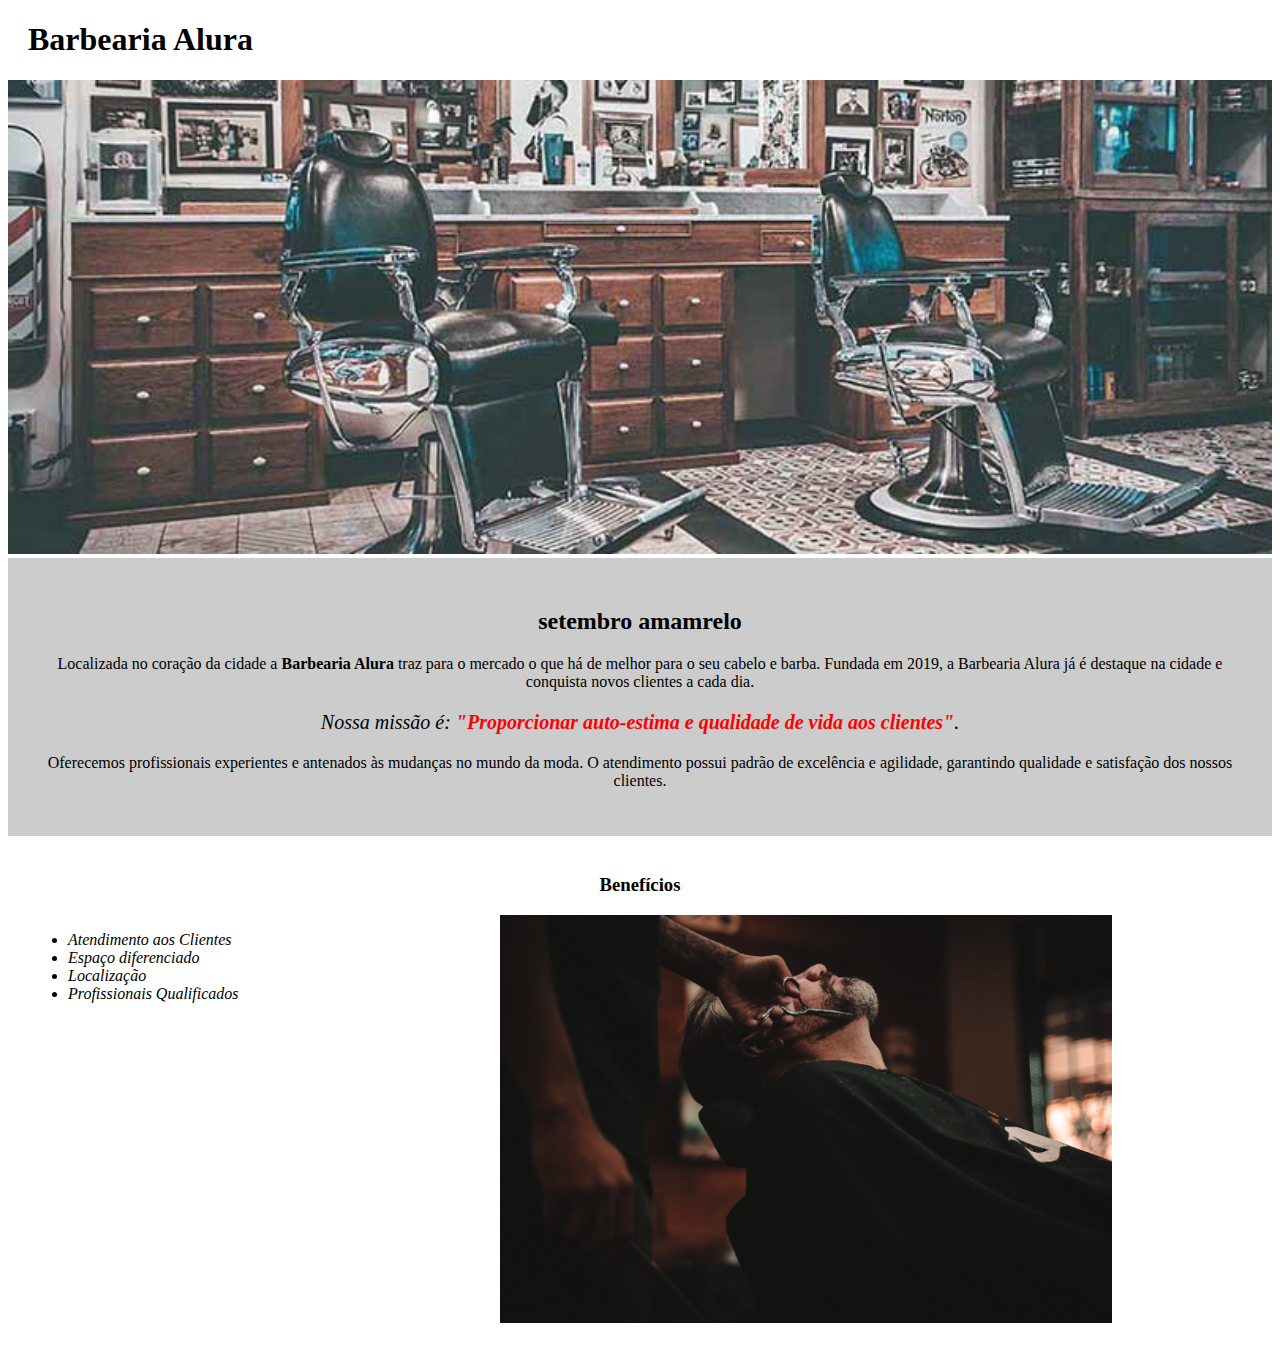
==== index.html @ 065edf8f "Add files via upload" ====
<!DOCTYPE html>
<html lang="pt-br">
	<head>
		<meta charset="UTF-8">
		<title>Barbearia Alura</title>
		<link rel="stylesheet" href="style.css">
	</head>

	<body>
		<header>
			<h1 class="titulo-principal">Barbearia Alura</h1>
		</header>
		<img id="banner" src="banner.jpg">
		<div class="principal">
			<h2 class="titulo-centralizado">setembro amamrelo</h2>
	 
			<p>Localizada no coração da cidade a <strong>Barbearia Alura</strong> traz para o mercado o que há de melhor para o seu cabelo e barba. Fundada em 2019, a Barbearia Alura já é destaque na cidade e conquista novos clientes a cada dia.</p>

			<p id="missao"><em>Nossa missão é: <strong>"Proporcionar auto-estima e qualidade de vida aos clientes"</strong>.</em></p>

			<p>Oferecemos profissionais experientes e antenados às mudanças no mundo da moda. O atendimento possui padrão de excelência e agilidade, garantindo qualidade e satisfação dos nossos clientes.</p>
		</div>

		<div class="beneficios">
			<h3 class="titulo-centralizado">Benefícios</h3>

			<ul>
				<li class="itens">Atendimento aos Clientes</li>
				<li class="itens">Espaço diferenciado</li>
				<li class="itens">Localização</li>
				<li class="itens">Profissionais Qualificados</li>
			</ul>

			<img src="beneficios.jpg" class="imagembeneficios">
		</div>
	</body>
</html>
---- style.css ----
#banner {
	width:100%;
}

.principal{
	background: #CCCCCC;
	padding: 30px;
}

.titulo-principal {
	padding-left: 20px;
}

.titulo-centralizado {
	text-align: center
}

p {
	text-align: center;
}

#missao {
	font-size: 20px
}

em strong {
	color: #FF0000;
}

.itens {
	font-style: italic
}

.beneficios {
	background: #FFFFFF;
	padding: 20px;
}

ul {
	display: inline-block;
	vertical-align: top;
	width: 20%;
	margin-right: 15%;
}

.imagembeneficios {
	width: 50%;
}
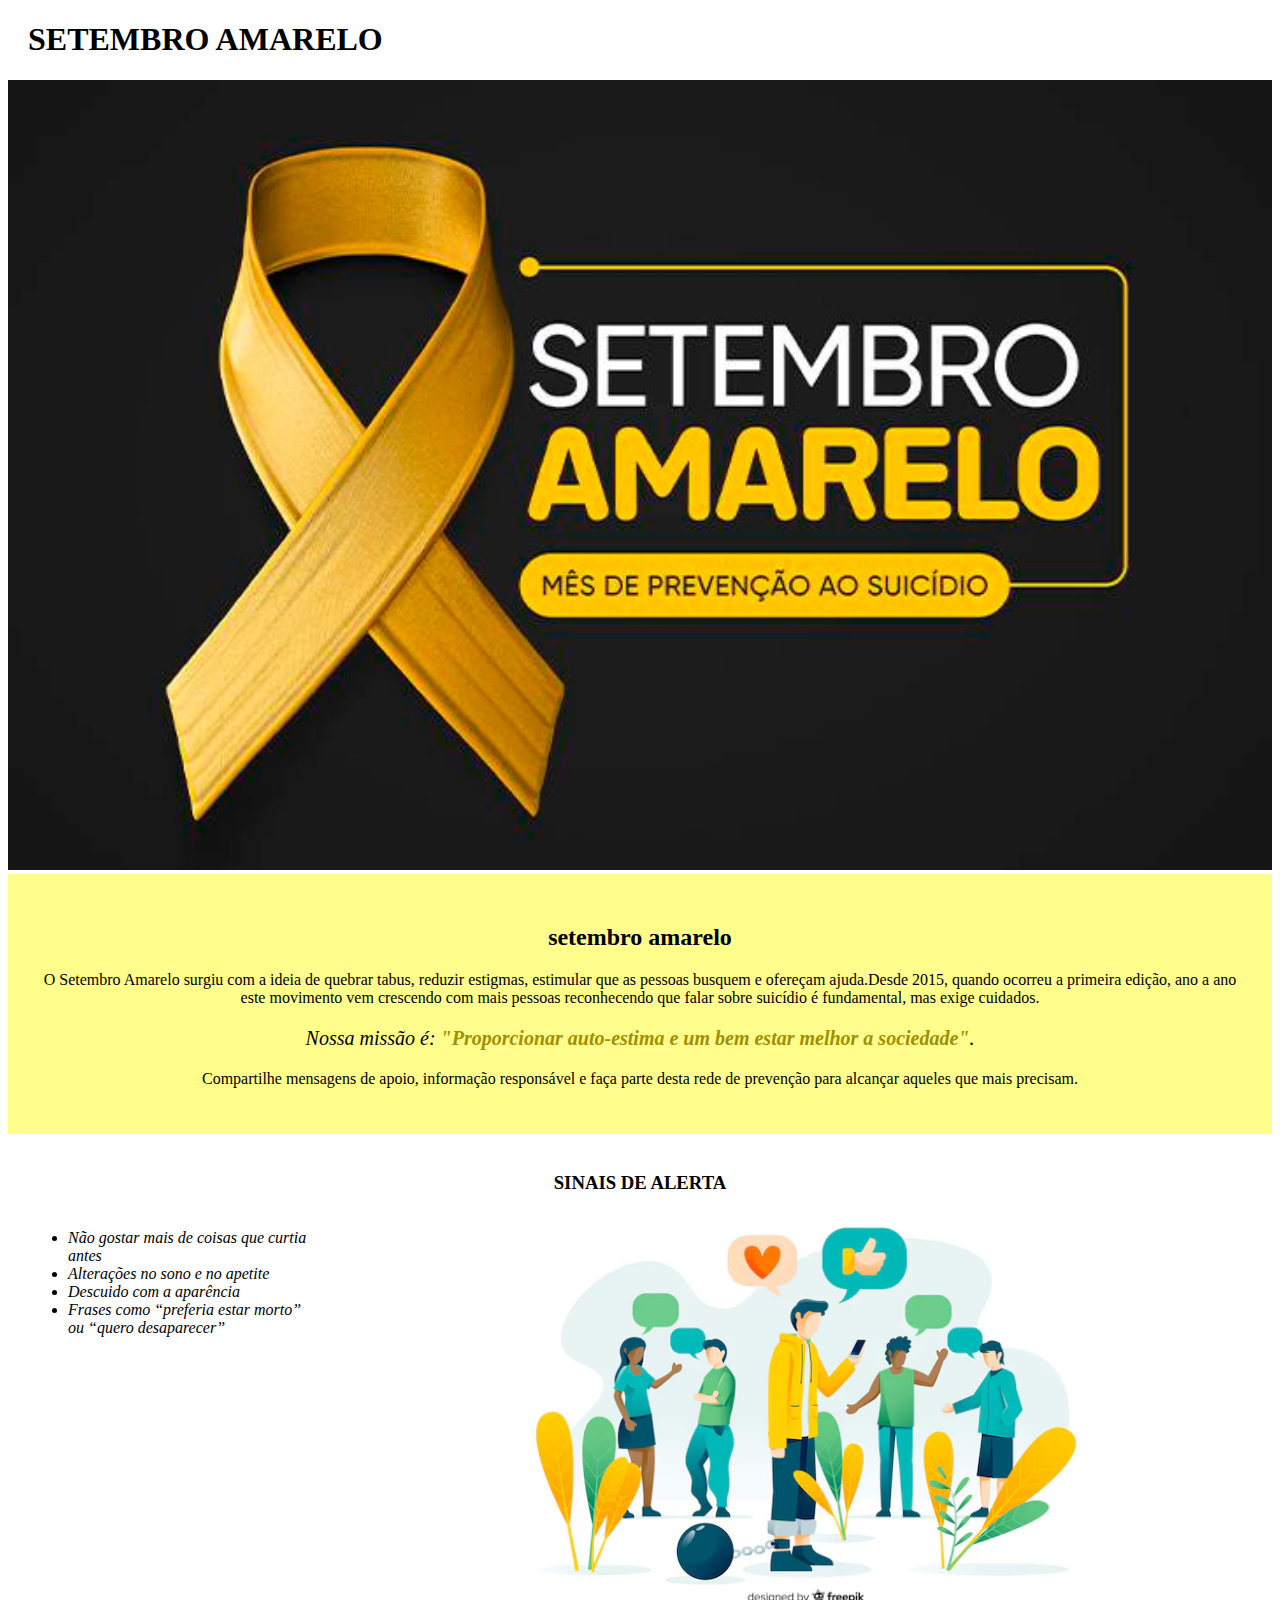
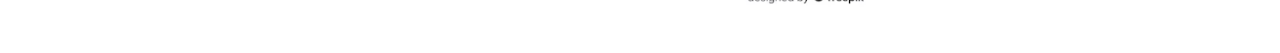
==== commit 48e9333f: "Add files via upload" ====
--- a/index.html
+++ b/index.html
@@ -2,36 +2,36 @@
 <html lang="pt-br">
 	<head>
 		<meta charset="UTF-8">
-		<title>Barbearia Alura</title>
+		<title>SETEMBRO AMARELO 1B</title>
 		<link rel="stylesheet" href="style.css">
 	</head>
 
 	<body>
 		<header>
-			<h1 class="titulo-principal">Barbearia Alura</h1>
+			<h1 class="titulo-principal">SETEMBRO AMARELO</h1>
 		</header>
-		<img id="banner" src="banner.jpg">
+		<img id="banner" src="4f18dede-50a2-4b1e-963c-9bdb4c62a9f9.jpeg">
 		<div class="principal">
-			<h2 class="titulo-centralizado">setembro amamrelo</h2>
+			<h2 class="titulo-centralizado">setembro amarelo</h2>
 	 
-			<p>Localizada no coração da cidade a <strong>Barbearia Alura</strong> traz para o mercado o que há de melhor para o seu cabelo e barba. Fundada em 2019, a Barbearia Alura já é destaque na cidade e conquista novos clientes a cada dia.</p>
+			<p>O Setembro Amarelo surgiu com a ideia de quebrar tabus, reduzir estigmas, estimular que as pessoas busquem e ofereçam ajuda.<strong></strong>Desde 2015, quando ocorreu a primeira edição, ano a ano este movimento vem crescendo com mais pessoas reconhecendo que falar sobre suicídio é fundamental, mas exige cuidados.</p>
 
-			<p id="missao"><em>Nossa missão é: <strong>"Proporcionar auto-estima e qualidade de vida aos clientes"</strong>.</em></p>
+			<p id="missao"><em>Nossa missão é: <strong>"Proporcionar auto-estima e um bem estar melhor a sociedade"</strong>.</em></p>
 
-			<p>Oferecemos profissionais experientes e antenados às mudanças no mundo da moda. O atendimento possui padrão de excelência e agilidade, garantindo qualidade e satisfação dos nossos clientes.</p>
+			<p>Compartilhe mensagens de apoio, informação responsável e faça parte desta rede de prevenção para alcançar aqueles que mais precisam.</p>
 		</div>
 
 		<div class="beneficios">
-			<h3 class="titulo-centralizado">Benefícios</h3>
+			<h3 class="titulo-centralizado">SINAIS DE ALERTA</h3>
 
 			<ul>
-				<li class="itens">Atendimento aos Clientes</li>
-				<li class="itens">Espaço diferenciado</li>
-				<li class="itens">Localização</li>
-				<li class="itens">Profissionais Qualificados</li>
+				<li class="itens">Não gostar mais de coisas que curtia antes</li>
+				<li class="itens">Alterações no sono e no apetite</li>
+				<li class="itens">Descuido com a aparência</li>
+				<li class="itens">Frases como “preferia estar morto” ou “quero desaparecer”</li>
 			</ul>
 
-			<img src="beneficios.jpg" class="imagembeneficios">
+			<img src="a-midia-social-esta-matando-o-conceito-de-amizade_23-2148282722.avif" class="imagembeneficios">
 		</div>
 	</body>
 </html>--- a/style.css
+++ b/style.css
@@ -3,7 +3,7 @@
 }
 
 .principal{
-	background: #CCCCCC;
+	background: #fffd8c;
 	padding: 30px;
 }
 
@@ -24,7 +24,7 @@
 }
 
 em strong {
-	color: #FF0000;
+	color: #a09000;
 }
 
 .itens {
